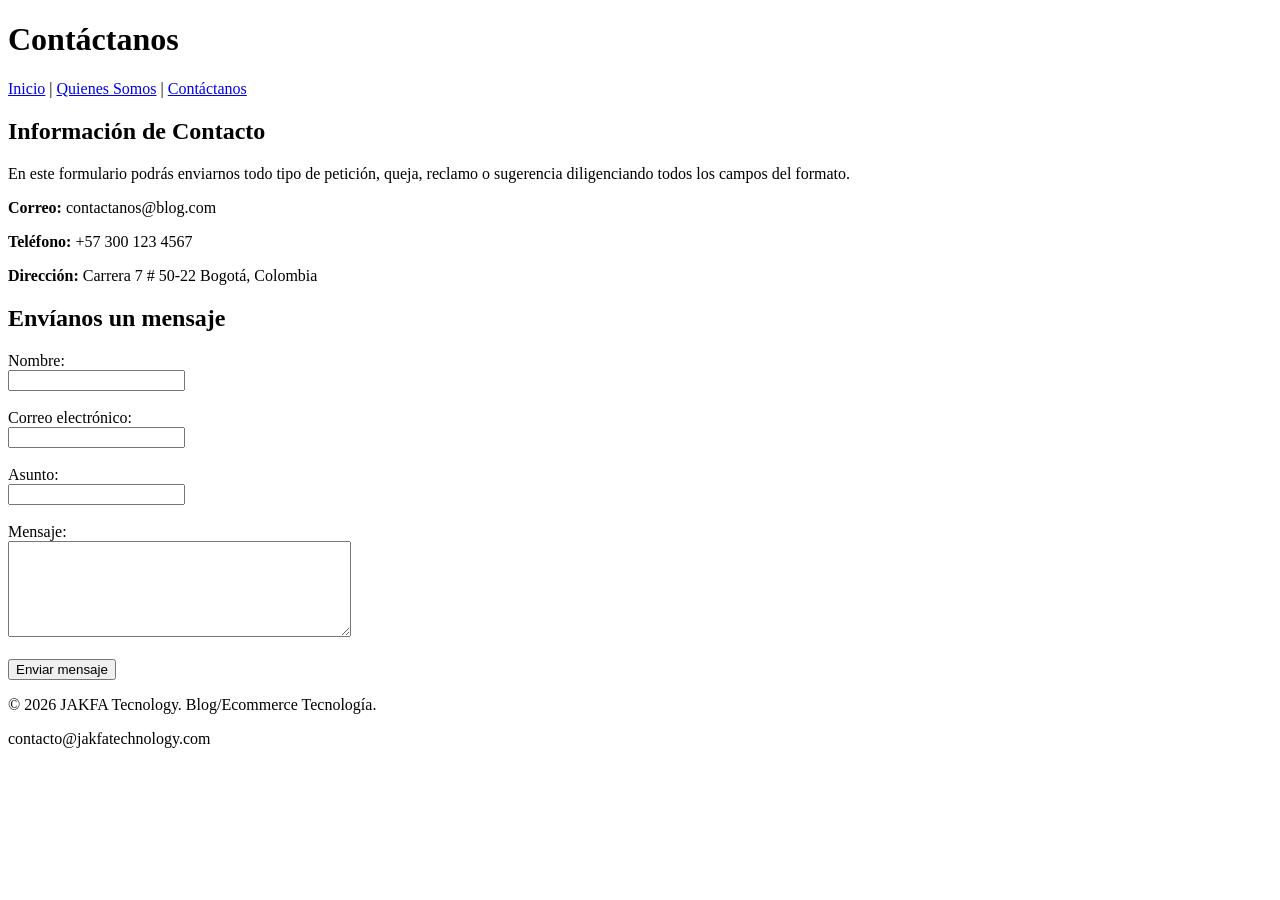
==== contactenos.html @ 56634286 "HU-06: Anexo página de contáctenos" ====
<!DOCTYPE html>
<html lang="es">
<head>
    <meta charset="UTF-8">
    <meta name="viewport" content="width=device-width, initial-scale=1.0">
    <title>Contáctanos</title>
</head>
<body>

    <header>
        <h1>Contáctanos</h1>
    </header>

    <nav>
        <a href="index.html">Inicio</a> |
        <a href="quienes-somos.html">Quienes Somos</a> |
        <a href="contacto.html">Contáctanos</a>
    </nav>

    <main>

        <section>
            <h2>Información de Contacto</h2>
            <p>
                En este formulario podrás 
                enviarnos todo tipo de petición, queja, reclamo o sugerencia diligenciando todos los campos del formato.
            </p>

            <p><strong>Correo:</strong> contactanos@blog.com</p>

            <p><strong>Teléfono:</strong> +57 300 123 4567</p>

            <p><strong>Dirección:</strong> Carrera 7 # 50-22 Bogotá, Colombia</p>
        </section>

        <section>
            <h2>Envíanos un mensaje</h2>

            <form>

                <div>
                    <label for="nombre">Nombre:</label>
                    <br>
                    <input type="text" id="nombre" name="nombre" required>
                </div>

                <br>

                <div>
                    <label for="correo">Correo electrónico:</label>
                    <br>
                    <input type="email" id="correo" name="correo" required>
                </div>

                <br>

                <div>
                    <label for="asunto">Asunto:</label>
                    <br>
                    <input type="text" id="asunto" name="asunto">
                </div>

                <br>

                <div>
                    <label for="mensaje">Mensaje:</label>
                    <br>
                    <textarea
                        id="mensaje"
                        name="mensaje"
                        rows="6"
                        cols="40"
                        required>
                    </textarea>
                </div>

                <br>

                <button type="submit">
                    Enviar mensaje
                </button>
            </form>
        </section>

    </main>

    <footer>
        <p>© 2026 JAKFA Tecnology. Blog/Ecommerce Tecnología.</p>
        <p>contacto@jakfatechnology.com</p>
    </footer>

<script>
    const formulario = document.querySelector("form");
    formulario.addEventListener("submit", function(event) {
        event.preventDefault();

        alert("Formulario enviado correctamente");

        formulario.reset();

        document.getElementById("nombre").focus();
    });
</script>

</body>
</html>
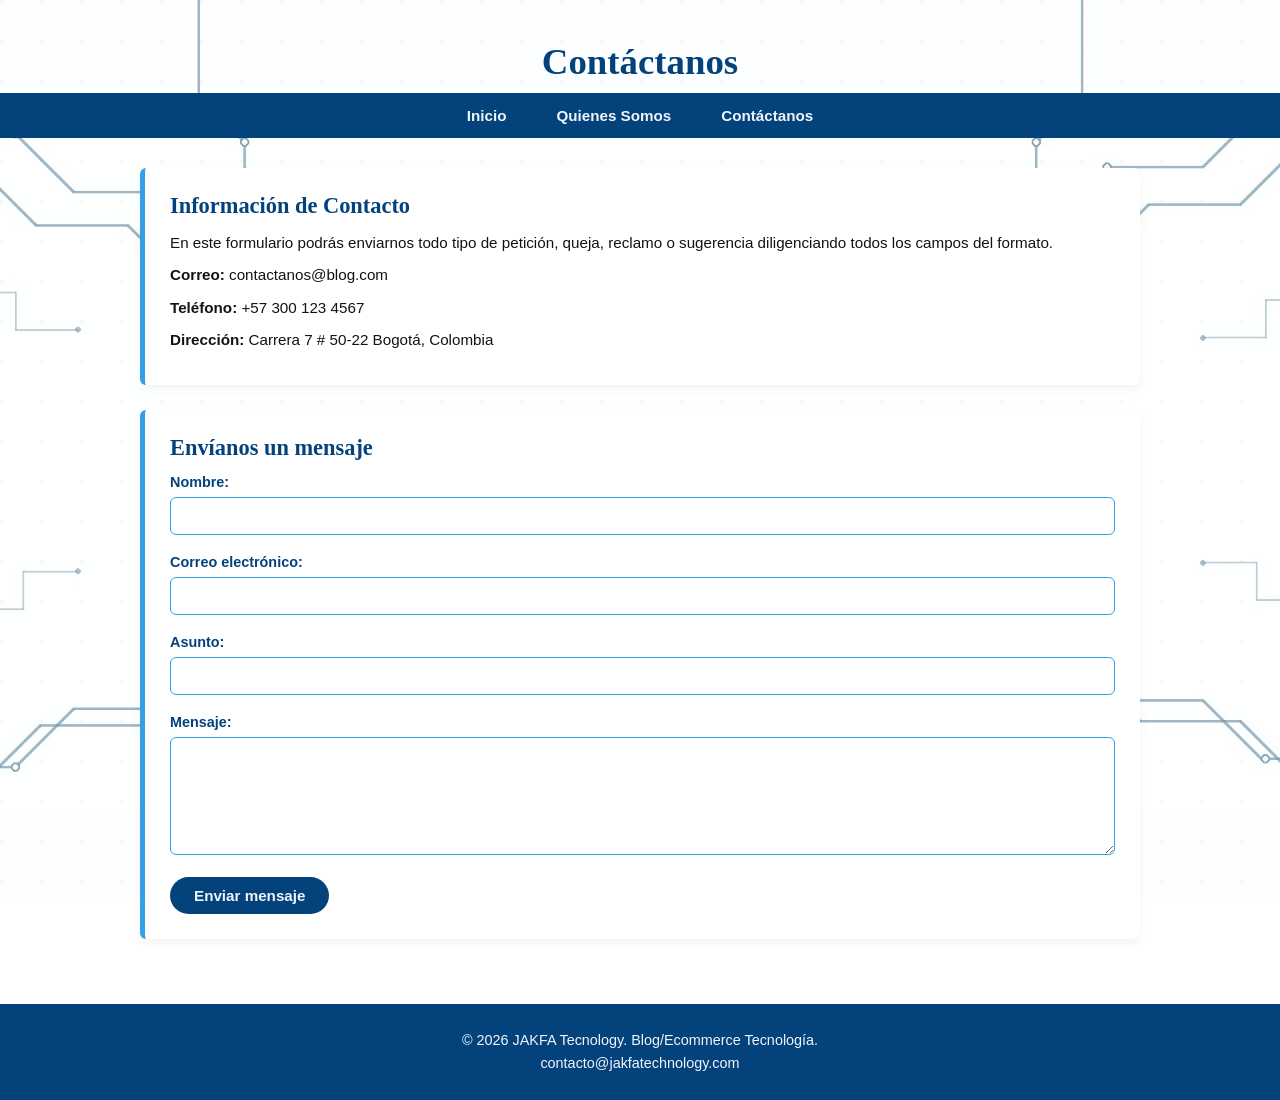
==== commit 1e285eeb: "Corrijo aspectos visuales del blog, barra de navegación, sección de contáctenos" ====
--- a/contactenos.html
+++ b/contactenos.html
@@ -3,6 +3,8 @@
 <head>
     <meta charset="UTF-8">
     <meta name="viewport" content="width=device-width, initial-scale=1.0">
+    <link rel="stylesheet" href="styles.css">
+    <link rel="shortcut icon" href="https://as2.ftcdn.net/v2/jpg/21/48/98/01/1000_F_2148980123_aWvKl9y2dNg3GNRp71JVINZ60YCarmnk.jpg" type="image/x-icon">
     <title>Contáctanos</title>
 </head>
 <body>
--- a/styles.css
+++ b/styles.css
@@ -0,0 +1,418 @@
+
+:root {
+    --azulmain: rgb(4, 66, 124);
+    --lowblue: rgb(51, 159, 231); 
+    --negro: rgba(8, 5, 14, 0.952);
+    --blanco: rgb(241, 245, 252);
+    --verde: rgb(3, 82, 85); 
+    --morado: rgb(73, 4, 105);
+    --fuente-titulos: 'Copperplate', fantasy;
+    --fuente-parrafos: 'Verdana', sans-serif;
+}
+
+* {
+    margin: 0;
+    padding: 0;
+    box-sizing: border-box;
+}
+
+body {
+    background-image: url('./imgs/21f490d6-a3f4-44b3-9223-4387cd8935e2.jpg');
+    background-size: cover;
+    background-position: center;
+    background-repeat: no-repeat;
+    background-attachment: fixed;
+}
+
+/* ===== Inicio ===== */
+.inicio {
+    color: var(--negro);
+    padding: 40px 20px;
+    font-family: var(--fuente-parrafos);
+}
+
+.contenedorInicio {
+    width: 85%;
+    max-width: 1000px;
+    margin: 0 auto;
+    text-align: center;
+}
+
+.headerInicio h1 {
+    margin: 10px 0;
+    color: var(--azulmain);
+    font-family: var(--fuente-titulos);
+    font-size: 2.3rem;
+    text-shadow: 0 1px 3px rgba(255, 255, 255, 0.9);
+}
+
+.inicio .estado {
+    display: inline-block;
+    margin: 0 0 10px;
+    padding: 6px 14px;
+    border-radius: 999px;
+    border: 1px solid var(--lowblue);
+    background-color: var(--blanco);
+    color: var(--azulmain);
+    font-size: 0.9rem;
+    font-weight: bold;
+}
+
+.inicio .intro {
+    max-width: 850px;
+    margin: 0 auto 30px;
+    padding: 25px;
+    border-left: 5px solid var(--lowblue);
+    border-radius: 6px;
+    background-color: white;
+    box-shadow: 0 4px 10px rgba(0, 0, 0, 0.05);
+    font-size: 0.95rem;
+    line-height: 1.6;
+    text-align: left;
+}
+
+.catalogo h2 {
+    margin-bottom: 20px;
+    color: var(--azulmain);
+    font-family: var(--fuente-titulos);
+    font-size: 1.7rem;
+    text-shadow: 0 1px 3px rgba(255, 255, 255, 0.9);
+}
+
+.articulos {
+    display: grid;
+    grid-template-columns: repeat(2, minmax(0, 1fr));
+    gap: 15px;
+    padding: 0;
+    list-style: none;
+    text-align: left;
+}
+
+.inicio .producto {
+    padding: 20px;
+    border-left: 5px solid var(--lowblue);
+    border-radius: 6px;
+    background-color: white;
+    box-shadow: 0 4px 10px rgba(0, 0, 0, 0.05);
+    transition: transform 0.3s ease, background-color 0.3s ease, box-shadow 0.3s ease;
+}
+
+.inicio .producto:hover {
+    background-color: var(--blanco);
+    transform: translateY(-4px);
+    box-shadow: 0 6px 15px rgba(4, 66, 124, 0.15);
+}
+
+.inicio .producto h3 {
+    margin-bottom: 10px;
+    color: var(--azulmain);
+    font-family: var(--fuente-titulos);
+    font-size: 1.1rem;
+}
+
+.inicio .producto p {
+    margin-bottom: 10px;
+    font-size: 0.9rem;
+    line-height: 1.5;
+}
+
+.inicio .precio {
+    color: var(--azulmain);
+    font-weight: bold;
+}
+
+.inicio .abierto {
+    border-color: rgb(3, 82, 85);
+    background-color: rgb(181, 238, 181);
+    color: rgb(4, 85, 4);
+}
+
+.inicio .cerrado {
+    border-color: rgb(78, 5, 5);
+    background-color: rgb(235, 198, 198);
+    color: rgb(78, 5, 5);
+}
+
+@media (max-width: 650px) {
+    .contenedorInicio {
+        width: 100%;
+    }
+
+    .headerInicio h1 {
+        font-size: 1.8rem;
+    }
+
+    .inicio .intro {
+        padding: 20px;
+    }
+
+    .catalogo h2 {
+        font-size: 1.4rem;
+    }
+
+    .articulos {
+        grid-template-columns: 1fr;
+    }
+
+    .imginfSomos {
+        flex-direction: column;
+    }
+}
+
+/* seccion quienes somos*/
+.quienesSomos {
+    color: var(--negro);
+    padding: 40px 20px;
+    font-family: var(--fuente-parrafos);
+}
+
+.contenedorSomos {
+    width: 85%;
+    max-width: 1000px;
+    margin: 0 auto;
+    text-align: center;
+}
+
+.headerSomos h2 {
+    font-family: var(--fuente-titulos);
+    color: var(--azulmain);
+    font-size: 2.3rem;
+    margin-bottom: 10px;
+    text-shadow: 0 1px 3px rgba(255, 255, 255, 0.9);
+}
+
+.infSomos {
+    color: var(--morado);
+    font-weight: bold;
+    font-size: 1.05rem;
+    margin-bottom: 30px;
+    text-shadow: 0 1px 3px rgba(255, 255, 255, 0.9);
+}
+
+.imginfSomos {
+    display: flex;
+    align-items: center;
+    justify-content: space-between;
+    gap: 30px;
+    margin-bottom: 35px;
+    text-align: left;
+}
+
+.introSomos {
+    flex: 1;
+    background-color: white;
+    padding: 25px;
+    border-left: 5px solid var(--lowblue);
+    border-radius: 6px;
+    box-shadow: 0 4px 10px rgba(0, 0, 0, 0.05);
+}
+
+.introSomos h3 {
+    font-family: var(--fuente-titulos);
+    color: var(--azulmain);
+    font-size: 1.4rem;
+    margin-bottom: 10px;
+}
+
+.introSomos p {
+    font-size: 0.95rem;
+    line-height: 1.6;
+}
+
+.imagenSomos {
+    flex: 1;
+    text-align: center;
+}
+
+.imagenSomos img {
+    max-width: 100%;
+    height: auto;
+    border-radius: 8px;
+    border: 2px solid var(--azulmain);
+    box-shadow: 0 4px 10px rgba(0, 0, 0, 0.1);
+}
+
+.ventajasSomos {
+    display: flex;
+    flex-direction: column;
+    gap: 15px;
+}
+
+.tarjetaSomos {
+    background-color: white;
+    padding: 20px;
+    border-left: 5px solid var(--lowblue);
+    border-radius: 6px;
+    text-align: left;
+    box-shadow: 0 4px 10px rgba(0, 0, 0, 0.05);
+    transition: transform 0.3s ease, background-color 0.3s ease, box-shadow 0.3s ease;
+}
+
+.tarjetaSomos:hover {
+    background-color: var(--blanco);
+    transform: translateY(-4px);
+    box-shadow: 0 6px 15px rgba(4, 66, 124, 0.15);
+}
+
+.tarjetaSomos h4 {
+    font-family: var(--fuente-titulos);
+    color: var(--azulmain);
+    margin-bottom: 6px;
+    font-size: 1.1rem;
+}
+
+.tarjetaSomos p {
+    font-size: 0.9rem;
+    line-height: 1.4;
+}
+
+ 
+/* ===== Barra de navegación (index y contactenos) ===== */
+nav {
+    display: flex;
+    justify-content: center;
+    flex-wrap: wrap;
+    gap: 10px 25px;
+    padding: 14px 20px;
+    background-color: var(--azulmain);
+    font-family: var(--fuente-parrafos);
+    font-size: 0; /* oculta los separadores "|" del HTML */
+}
+ 
+nav a {
+    color: var(--blanco);
+    font-size: 0.95rem;
+    font-weight: bold;
+    text-decoration: none;
+    transition: color 0.3s ease;
+}
+ 
+nav a:hover {
+    color: var(--lowblue);
+}
+ 
+/* ===== Pie de página (index y contactenos) ===== */
+footer {
+    padding: 25px 20px;
+    background-color: var(--azulmain);
+    color: var(--blanco);
+    font-family: var(--fuente-parrafos);
+    font-size: 0.9rem;
+    line-height: 1.6;
+    text-align: center;
+}
+ 
+footer address {
+    font-style: normal;
+    margin-bottom: 6px;
+}
+ 
+/* ===== Página Contáctanos ===== */
+body > header {
+    padding: 40px 20px 10px;
+    text-align: center;
+}
+ 
+body > header h1 {
+    color: var(--azulmain);
+    font-family: var(--fuente-titulos);
+    font-size: 2.3rem;
+    text-shadow: 0 1px 3px rgba(255, 255, 255, 0.9);
+}
+ 
+main {
+    width: 85%;
+    max-width: 1000px;
+    margin: 0 auto;
+    padding: 30px 0 40px;
+    color: var(--negro);
+    font-family: var(--fuente-parrafos);
+}
+ 
+main > section {
+    margin-bottom: 25px;
+    padding: 25px;
+    border-left: 5px solid var(--lowblue);
+    border-radius: 6px;
+    background-color: white;
+    box-shadow: 0 4px 10px rgba(0, 0, 0, 0.05);
+    transition: transform 0.3s ease, background-color 0.3s ease, box-shadow 0.3s ease;
+}
+ 
+main > section:hover {
+    background-color: var(--blanco);
+    transform: translateY(-4px);
+    box-shadow: 0 6px 15px rgba(4, 66, 124, 0.15);
+}
+ 
+main h2 {
+    margin-bottom: 12px;
+    color: var(--azulmain);
+    font-family: var(--fuente-titulos);
+    font-size: 1.4rem;
+}
+ 
+main p {
+    margin-bottom: 8px;
+    font-size: 0.95rem;
+    line-height: 1.6;
+}
+ 
+main label {
+    color: var(--azulmain);
+    font-size: 0.9rem;
+    font-weight: bold;
+}
+ 
+main input,
+main textarea {
+    width: 100%;
+    max-width: 100%;
+    margin-top: 6px;
+    padding: 10px;
+    border: 1px solid var(--lowblue);
+    border-radius: 6px;
+    background-color: white;
+    color: var(--negro);
+    font-family: var(--fuente-parrafos);
+    font-size: 0.9rem;
+}
+ 
+main textarea {
+    resize: vertical;
+}
+ 
+main input:focus,
+main textarea:focus {
+    outline: none;
+    border-color: var(--azulmain);
+    box-shadow: 0 0 0 3px rgba(51, 159, 231, 0.3);
+}
+ 
+main button {
+    padding: 10px 24px;
+    border: none;
+    border-radius: 999px;
+    background-color: var(--azulmain);
+    color: var(--blanco);
+    font-family: var(--fuente-parrafos);
+    font-size: 0.95rem;
+    font-weight: bold;
+    cursor: pointer;
+    transition: background-color 0.3s ease, transform 0.3s ease;
+}
+ 
+main button:hover {
+    background-color: var(--lowblue);
+    transform: translateY(-2px);
+}
+ 
+@media (max-width: 650px) {
+    body > header h1 {
+        font-size: 1.8rem;
+    }
+ 
+    main {
+        width: 92%;
+    }
+}
